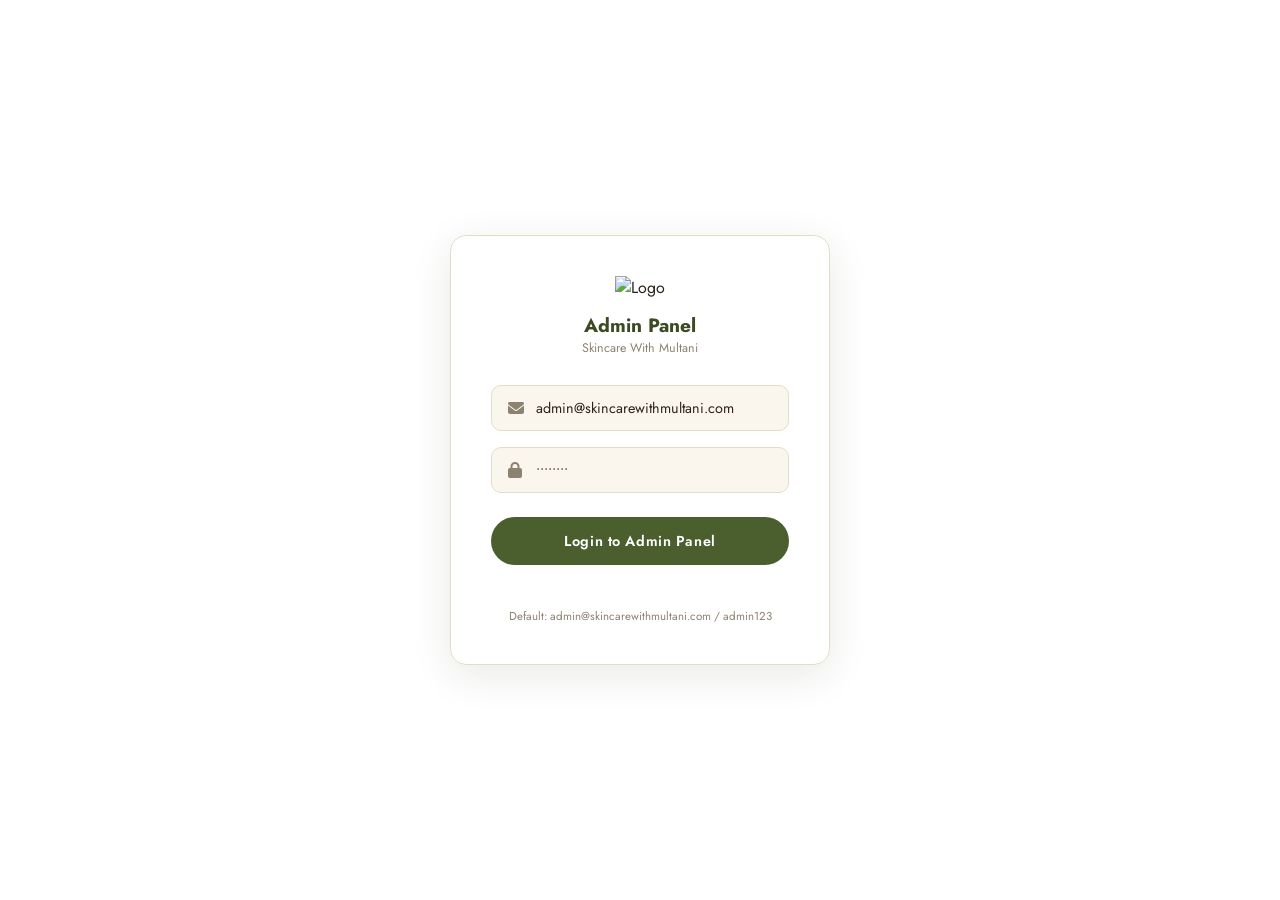
==== admin/index.html @ e287ab1e "Fix GitHub Pages structure" ====
<!DOCTYPE html>
<html lang="en">
<head>
<meta charset="UTF-8"/>
<meta name="viewport" content="width=device-width,initial-scale=1.0"/>
<title>Admin Panel — Skincare With Multani</title>
<link rel="preconnect" href="https://fonts.googleapis.com"/>
<link href="https://fonts.googleapis.com/css2?family=Jost:wght@300;400;500;600;700&display=swap" rel="stylesheet"/>
<link rel="stylesheet" href="https://cdnjs.cloudflare.com/ajax/libs/font-awesome/6.5.0/css/all.min.css"/>
<style>
*,*::before,*::after{box-sizing:border-box;margin:0;padding:0}
body{font-family:'Jost',sans-serif;background:#F5F5F0;color:#2B2417;min-height:100vh}
a{text-decoration:none;color:inherit}
button{cursor:pointer;font-family:inherit;border:none;background:none}

/* ── LOGIN ── */
.login-screen{position:fixed;inset:0;background:#fff;display:flex;align-items:center;justify-content:center;z-index:9999}
.login-box{width:380px;padding:2.5rem;border:1px solid #E5DCC6;border-radius:16px;box-shadow:0 10px 40px rgba(43,36,23,.1)}
.login-logo{text-align:center;margin-bottom:1.75rem}
.login-logo img{width:80px;margin:0 auto .75rem}
.login-logo h2{font-size:1.2rem;color:#3A4A22}
.login-logo p{font-size:.78rem;color:#8C8270}
.login-field{display:flex;align-items:center;gap:.75rem;border:1.5px solid #E5DCC6;border-radius:10px;padding:.75rem 1rem;background:#FAF6EE;margin-bottom:1rem}
.login-field i{color:#8C8270;width:16px}
.login-field input{border:none;background:none;flex:1;font-size:.9rem;font-family:inherit;outline:none;color:#2B2417}
.login-btn{width:100%;padding:.9rem;background:#4B5E2E;color:#fff;border-radius:99px;font-size:.9rem;font-weight:600;letter-spacing:.04em;margin-top:.5rem}
.login-btn:hover{background:#3A4A22}
.login-err{font-size:.78rem;color:#C0584B;text-align:center;margin-top:.5rem;min-height:1.2rem}

/* ── LAYOUT ── */
.admin-wrap{display:none;min-height:100vh}
.admin-wrap.show{display:flex}
.sidebar{width:240px;background:#3A4A22;min-height:100vh;display:flex;flex-direction:column;flex-shrink:0}
.sidebar-brand{padding:1.5rem 1.25rem;border-bottom:1px solid rgba(255,255,255,.1)}
.sidebar-brand img{
    width:70px;
    height:70px;
    object-fit:contain;
    margin-bottom:.5rem;
    background:#fff;
    border-radius:10px;
    filter:none !important;
    opacity:1 !important;
    display:block;
}
.sidebar-brand span{display:block;font-size:.9rem;font-weight:700;color:#fff;letter-spacing:.04em}
.sidebar-brand small{font-size:.65rem;color:rgba(255,255,255,.5);letter-spacing:.12em}
.sidebar-nav{flex:1;padding:1rem 0}
.nav-item{display:flex;align-items:center;gap:.75rem;padding:.8rem 1.25rem;font-size:.85rem;font-weight:500;color:rgba(255,255,255,.7);cursor:pointer;transition:.2s;border-left:3px solid transparent}
.nav-item:hover{background:rgba(255,255,255,.06);color:#fff}
.nav-item.active{background:rgba(255,255,255,.1);color:#fff;border-left-color:#D8B978}
.nav-item i{width:18px;text-align:center;font-size:.9rem}
.sidebar-footer{padding:1rem 1.25rem;border-top:1px solid rgba(255,255,255,.1)}
.logout-btn{display:flex;align-items:center;gap:.6rem;font-size:.82rem;color:rgba(255,255,255,.6);cursor:pointer}
.logout-btn:hover{color:#fff}

/* ── MAIN ── */
.main-area{flex:1;display:flex;flex-direction:column;overflow:hidden}
.topbar-admin{background:#fff;padding:.9rem 1.75rem;border-bottom:1px solid #E5DCC6;display:flex;align-items:center;justify-content:space-between}
.topbar-admin h1{font-size:1.1rem;font-weight:600;color:#2B2417}
.topbar-right{display:flex;align-items:center;gap:1rem;font-size:.82rem;color:#8C8270}
.content{flex:1;padding:1.75rem;overflow-y:auto}

/* ── STATS CARDS ── */
.stats-grid{display:grid;grid-template-columns:repeat(4,1fr);gap:1rem;margin-bottom:1.75rem}
.stat-card{background:#fff;border-radius:12px;padding:1.25rem 1.5rem;border:1px solid #E5DCC6;display:flex;align-items:center;gap:1rem}
.stat-icon{width:48px;height:48px;border-radius:10px;display:flex;align-items:center;justify-content:center;font-size:1.1rem;flex-shrink:0}
.stat-icon.orders{background:rgba(75,94,46,.12);color:#4B5E2E}
.stat-icon.revenue{background:rgba(216,185,120,.2);color:#9E7A3F}
.stat-icon.users{background:rgba(59,130,246,.1);color:#3B82F6}
.stat-icon.contacts{background:rgba(239,68,68,.1);color:#EF4444}
.stat-num{font-size:1.6rem;font-weight:700;color:#2B2417;line-height:1}
.stat-label{font-size:.74rem;color:#8C8270;margin-top:.2rem}

/* ── SECTION CARD ── */
.section-card{background:#fff;border-radius:12px;border:1px solid #E5DCC6;margin-bottom:1.5rem;overflow:hidden}
.section-card-header{padding:1rem 1.5rem;border-bottom:1px solid #E5DCC6;display:flex;align-items:center;justify-content:space-between}
.section-card-header h3{font-size:.95rem;font-weight:600;color:#2B2417;display:flex;align-items:center;gap:.5rem}
.section-card-header h3 i{color:#4B5E2E}
.badge{display:inline-flex;align-items:center;justify-content:center;padding:.2rem .6rem;border-radius:99px;font-size:.7rem;font-weight:700}
.badge-new{background:rgba(239,68,68,.1);color:#EF4444}
.badge-placed{background:rgba(59,130,246,.1);color:#3B82F6}
.badge-confirmed{background:rgba(234,179,8,.1);color:#B45309}
.badge-dispatched{background:rgba(139,92,246,.1);color:#7C3AED}
.badge-delivered{background:rgba(75,94,46,.12);color:#4B5E2E}
.badge-cancelled{background:rgba(239,68,68,.1);color:#EF4444}
.badge-pending{background:rgba(234,179,8,.1);color:#B45309}
.badge-paid{background:rgba(75,94,46,.12);color:#4B5E2E}
.badge-approved{background:rgba(75,94,46,.12);color:#4B5E2E}
.badge-rejected{background:rgba(239,68,68,.1);color:#EF4444}
.badge-cod{background:#E5DCC6;color:#5C5343}

/* ── TABLE ── */
.table-wrap{overflow-x:auto}
table{width:100%;border-collapse:collapse}
th{padding:.75rem 1rem;font-size:.74rem;font-weight:600;text-align:left;color:#8C8270;text-transform:uppercase;letter-spacing:.06em;background:#FAFAF7;border-bottom:1px solid #E5DCC6}
td{padding:.85rem 1rem;font-size:.84rem;color:#2B2417;border-bottom:1px solid #F0EDE4;vertical-align:middle}
tr:last-child td{border-bottom:none}
tr:hover td{background:#FAFAF7}
.td-muted{color:#8C8270;font-size:.78rem}
.action-btn{padding:.35rem .75rem;border-radius:6px;font-size:.72rem;font-weight:600;cursor:pointer;border:1px solid transparent;transition:.2s}
.action-btn.confirm{background:rgba(75,94,46,.1);color:#4B5E2E;border-color:rgba(75,94,46,.2)}
.action-btn.dispatch{background:rgba(139,92,246,.1);color:#7C3AED;border-color:rgba(139,92,246,.2)}
.action-btn.deliver{background:rgba(75,94,46,.12);color:#4B5E2E}
.action-btn.cancel{background:rgba(239,68,68,.08);color:#EF4444;border-color:rgba(239,68,68,.2)}
.action-btn.approve{background:rgba(75,94,46,.1);color:#4B5E2E}
.action-btn.reject{background:rgba(239,68,68,.08);color:#EF4444}
.action-btn:hover{opacity:.8}

/* ── TABS ── */
.admin-tabs{display:flex;gap:.5rem;padding:1rem 1.5rem;border-bottom:1px solid #E5DCC6}
.admin-tab{padding:.5rem 1rem;border-radius:6px;font-size:.8rem;font-weight:600;color:#8C8270;cursor:pointer;transition:.2s}
.admin-tab.active{background:#4B5E2E;color:#fff}

/* ── LOADING / EMPTY ── */
.loading-row td{text-align:center;color:#8C8270;padding:2rem}
.empty-state{text-align:center;padding:3rem;color:#8C8270}
.empty-state i{font-size:2.5rem;margin-bottom:.75rem;color:#E5DCC6;display:block}
.refresh-btn{display:flex;align-items:center;gap:.4rem;font-size:.78rem;font-weight:600;color:#4B5E2E;padding:.4rem .85rem;border-radius:6px;border:1px solid rgba(75,94,46,.25);cursor:pointer}
.refresh-btn:hover{background:rgba(75,94,46,.06)}
</style>
</head>
<body>

<!-- LOGIN -->
<div class="login-screen" id="loginScreen">
  <div class="login-box">
    <div class="login-logo">
      <img src="../images/my_.png" alt="Logo">
      <h2>Admin Panel</h2>
      <p>Skincare With Multani</p>
    </div>
    <div class="login-field"><i class="fas fa-envelope"></i><input type="email" id="adminEmail" placeholder="Admin Email" value="admin@skincarewithmultani.com"/></div>
    <div class="login-field"><i class="fas fa-lock"></i><input type="password" id="adminPassword" placeholder="Password" value="admin123"/></div>
    <button class="login-btn" id="adminLoginBtn">Login to Admin Panel</button>
    <p class="login-err" id="loginErr"></p>
    <p style="font-size:.72rem;color:#8C8270;text-align:center;margin-top:1rem">Default: admin@skincarewithmultani.com / admin123</p>
  </div>
</div>

<!-- ADMIN WRAP -->
<div class="admin-wrap" id="adminWrap">
  <!-- Sidebar -->
  <aside class="sidebar">
    <div class="sidebar-brand">
      <img src="../images/my_.png" alt="Logo">
      <span>SKINCARE</span>
      <small>WITH MULTANI — ADMIN</small>
    </div>
    <nav class="sidebar-nav">
      <div class="nav-item active" data-page="dashboard"><i class="fas fa-chart-pie"></i> Dashboard</div>
      <div class="nav-item" data-page="orders"><i class="fas fa-shopping-bag"></i> Orders</div>
      <div class="nav-item" data-page="contacts"><i class="fas fa-envelope"></i> Inquiries</div>
      <div class="nav-item" data-page="reviews"><i class="fas fa-star"></i> Reviews</div>
      <div class="nav-item" data-page="users"><i class="fas fa-users"></i> Customers</div>
      <div class="nav-item" data-page="newsletter"><i class="fas fa-paper-plane"></i> Newsletter</div>
    </nav>
    <div class="sidebar-footer">
      <div class="logout-btn" id="adminLogout"><i class="fas fa-sign-out-alt"></i> Logout</div>
    </div>
  </aside>

  <!-- Main -->
  <div class="main-area">
    <div class="topbar-admin">
      <h1 id="pageTitle">Dashboard</h1>
      <div class="topbar-right">
        <span id="adminTime"></span>
        <span><i class="fas fa-circle" style="color:#22C55E;font-size:.5rem"></i> Live</span>
      </div>
    </div>
    <div class="content" id="mainContent">
      <!-- Pages rendered here -->
    </div>
  </div>
</div>

<script>
const API = "http://127.0.0.1:5000/api";
let adminToken = sessionStorage.getItem("admin_token") || null;

// ── TIME ──────────────────────────────────────────────────────────
function updateTime() {
  const el = document.getElementById("adminTime");
  if (el) el.textContent = new Date().toLocaleString("en-IN");
}
setInterval(updateTime, 1000); updateTime();

// ── ADMIN LOGIN ───────────────────────────────────────────────────
document.getElementById("adminLoginBtn").addEventListener("click", async () => {
  const email = document.getElementById("adminEmail").value;
  const pass  = document.getElementById("adminPassword").value;
  const err   = document.getElementById("loginErr");
  const btn   = document.getElementById("adminLoginBtn");
  btn.textContent = "Logging in..."; btn.disabled = true;

  try {
    const res  = await fetch(`${API}/users/login`, {
      method:"POST", headers:{"Content-Type":"application/json"},
      body: JSON.stringify({ email, password: pass })
    });
    const json = await res.json();
    if (json.success) {
      adminToken = json.token;
      sessionStorage.setItem("admin_token", adminToken);
      document.getElementById("loginScreen").style.display = "none";
      document.getElementById("adminWrap").classList.add("show");
      loadPage("dashboard");
    } else {
      err.textContent = json.message || "Login failed";
    }
  } catch {
    // Fallback for demo — allow admin login without server
    if (email.includes("admin") && pass === "admin123") {
      adminToken = "demo_admin";
      document.getElementById("loginScreen").style.display = "none";
      document.getElementById("adminWrap").classList.add("show");
      loadPage("dashboard");
    } else {
      err.textContent = "Invalid credentials";
    }
  }
  btn.textContent = "Login to Admin Panel"; btn.disabled = false;
});

// ── LOGOUT ────────────────────────────────────────────────────────
document.getElementById("adminLogout").addEventListener("click", () => {
  sessionStorage.removeItem("admin_token");
  adminToken = null;
  document.getElementById("adminWrap").classList.remove("show");
  document.getElementById("loginScreen").style.display = "flex";
});

// ── NAV ───────────────────────────────────────────────────────────
document.querySelectorAll(".nav-item").forEach(item => {
  item.addEventListener("click", () => {
    document.querySelectorAll(".nav-item").forEach(n => n.classList.remove("active"));
    item.classList.add("active");
    const page = item.dataset.page;
    document.getElementById("pageTitle").textContent = item.textContent.trim();
    loadPage(page);
  });
});

// ── LOAD PAGE ─────────────────────────────────────────────────────
function loadPage(page) {
  const c = document.getElementById("mainContent");
  c.innerHTML = `<div class="empty-state"><i class="fas fa-spinner fa-spin"></i><p>Loading...</p></div>`;
  setTimeout(() => {
    if      (page==="dashboard")  renderDashboard();
    else if (page==="orders")     renderOrders();
    else if (page==="contacts")   renderContacts();
    else if (page==="reviews")    renderReviews();
    else if (page==="users")      renderUsers();
    else if (page==="newsletter") renderNewsletter();
  }, 300);
}

// ── FETCH HELPER ──────────────────────────────────────────────────
async function apiFetch(url) {
  try {
    const res  = await fetch(url, { headers:{"Authorization":"Bearer "+adminToken} });
    const json = await res.json();
    return json.success ? json : null;
  } catch { return null; }
}

// ── DASHBOARD ─────────────────────────────────────────────────────
async function renderDashboard() {
  const [orders, contacts, users, reviews] = await Promise.all([
    apiFetch(`${API}/orders/`),
    apiFetch(`${API}/contact/`),
    apiFetch(`${API}/users/all`),
    apiFetch(`${API}/reviews/all`),
  ]);

  const totalOrders   = orders?.count   || 0;
  const totalContacts = contacts?.count || 0;
  const totalUsers    = users?.count    || 0;
  const pendingReviews= (reviews?.data||[]).filter(r=>r.status==="pending").length;
  const revenue       = (orders?.data||[]).reduce((s,o)=>s+(o.total_amount||0),0);
  const newOrders     = (orders?.data||[]).filter(o=>o.order_status==="placed").length;

  document.getElementById("mainContent").innerHTML = `
    <div class="stats-grid">
      <div class="stat-card"><div class="stat-icon orders"><i class="fas fa-shopping-bag"></i></div><div><div class="stat-num">${totalOrders}</div><div class="stat-label">Total Orders</div></div></div>
      <div class="stat-card"><div class="stat-icon revenue"><i class="fas fa-rupee-sign"></i></div><div><div class="stat-num">₹${revenue.toLocaleString()}</div><div class="stat-label">Total Revenue</div></div></div>
      <div class="stat-card"><div class="stat-icon users"><i class="fas fa-users"></i></div><div><div class="stat-num">${totalUsers}</div><div class="stat-label">Registered Users</div></div></div>
      <div class="stat-card"><div class="stat-icon contacts"><i class="fas fa-envelope"></i></div><div><div class="stat-num">${totalContacts}</div><div class="stat-label">Inquiries</div></div></div>
    </div>

    <div style="display:grid;grid-template-columns:1fr 1fr;gap:1.25rem">
      <div class="section-card">
        <div class="section-card-header"><h3><i class="fas fa-shopping-bag"></i> Recent Orders</h3><button class="refresh-btn" onclick="loadPage('orders')"><i class="fas fa-arrow-right"></i> View All</button></div>
        <div class="table-wrap"><table>
          <thead><tr><th>Customer</th><th>Items</th><th>Total</th><th>Payment</th><th>Status</th></tr></thead>
          <tbody>${(orders?.data||[]).slice(0,5).map(o=>`
            <tr>
              <td><strong>${o.customer?.name||"N/A"}</strong><div class="td-muted">${o.customer?.phone||""}</div></td>
              <td>${(o.items||[]).length} item(s)</td>
              <td><strong>₹${o.total_amount||0}</strong></td>
              <td><span class="badge badge-${(o.payment_method||"cod").toLowerCase()}">${o.payment_method||"COD"}</span></td>
              <td><span class="badge badge-${o.order_status}">${o.order_status}</span></td>
            </tr>`).join("") || `<tr><td colspan="5" style="text-align:center;color:#8C8270;padding:1.5rem">No orders yet</td></tr>`}
          </tbody>
        </table></div>
      </div>
      <div class="section-card">
        <div class="section-card-header"><h3><i class="fas fa-envelope"></i> Recent Inquiries</h3><button class="refresh-btn" onclick="loadPage('contacts')"><i class="fas fa-arrow-right"></i> View All</button></div>
        <div class="table-wrap"><table>
          <thead><tr><th>Name</th><th>Type</th><th>Date</th></tr></thead>
          <tbody>${(contacts?.data||[]).slice(0,5).map(c=>`
            <tr>
              <td><strong>${c.name}</strong><div class="td-muted">${c.email}</div></td>
              <td>${c.inquiry_type||"General"}</td>
              <td class="td-muted">${c.created_at||""}</td>
            </tr>`).join("") || `<tr><td colspan="3" style="text-align:center;color:#8C8270;padding:1.5rem">No inquiries yet</td></tr>`}
          </tbody>
        </table></div>
      </div>
    </div>
  `;
}

// ── ORDERS ────────────────────────────────────────────────────────
async function renderOrders(filter="all") {
  const url = filter==="all" ? `${API}/orders/` : `${API}/orders/?status=${filter}`;
  const res = await apiFetch(url);
  const orders = res?.data || [];

  document.getElementById("mainContent").innerHTML = `
    <div class="section-card">
      <div class="section-card-header">
        <h3><i class="fas fa-shopping-bag"></i> All Orders (${orders.length})</h3>
        <button class="refresh-btn" onclick="renderOrders()"><i class="fas fa-sync"></i> Refresh</button>
      </div>
      <div class="admin-tabs">
        ${["all","placed","confirmed","dispatched","delivered","cancelled"].map(s=>`
          <div class="admin-tab ${filter===s?"active":""}" onclick="renderOrders('${s}')">${s.charAt(0).toUpperCase()+s.slice(1)}</div>
        `).join("")}
      </div>
      <div class="table-wrap"><table>
        <thead><tr><th>Order ID</th><th>Customer</th><th>Items</th><th>Total</th><th>Payment</th><th>Status</th><th>Date</th><th>Actions</th></tr></thead>
        <tbody>${orders.length===0 ? `<tr><td colspan="8" style="text-align:center;color:#8C8270;padding:2rem">No orders found</td></tr>` :
          orders.map(o=>`
            <tr>
              <td class="td-muted" style="font-size:.72rem">${o._id}</td>
              <td><strong>${o.customer?.name||"N/A"}</strong><div class="td-muted">${o.customer?.phone||""}</div><div class="td-muted">${o.customer?.address||""}</div></td>
              <td>${(o.items||[]).map(i=>`<div style="font-size:.78rem">${i.product_name} (${i.weight}) ×${i.qty}</div>`).join("")}</td>
              <td><strong>₹${o.total_amount||0}</strong><div class="td-muted">Del: ₹${o.delivery_charge||0}</div></td>
              <td>
                <span class="badge badge-${(o.payment_method||"cod").toLowerCase()}">${o.payment_method||"COD"}</span>
                <div class="td-muted">${o.payment_status||"pending"}</div>
                ${o.upi_ref?`<div class="td-muted" style="font-size:.7rem">Ref: ${o.upi_ref}</div>`:""}
              </td>
              <td><span class="badge badge-${o.order_status}">${o.order_status}</span></td>
              <td class="td-muted">${o.created_at||""}</td>
              <td style="white-space:nowrap">
                ${o.order_status==="placed"    ?`<button class="action-btn confirm"   onclick="updateOrder('${o._id}','confirmed')">Confirm</button>`:""}
                ${o.order_status==="confirmed" ?`<button class="action-btn dispatch"  onclick="updateOrder('${o._id}','dispatched')">Dispatch</button>`:""}
                ${o.order_status==="dispatched"?`<button class="action-btn deliver"   onclick="updateOrder('${o._id}','delivered')">Delivered</button>`:""}
                ${!["delivered","cancelled"].includes(o.order_status)?`<button class="action-btn cancel" onclick="updateOrder('${o._id}','cancelled')">Cancel</button>`:""}
              </td>
            </tr>`).join("")}
        </tbody>
      </table></div>
    </div>`;
}

async function updateOrder(id, status) {
  if (!confirm(`Update order to "${status}"?`)) return;
  try {
    const res  = await fetch(`${API}/orders/${id}/status`, {
      method:"PATCH", headers:{"Content-Type":"application/json","Authorization":"Bearer "+adminToken},
      body: JSON.stringify({order_status:status})
    });
    const json = await res.json();
    if (json.success) { alert("✅ " + json.message); renderOrders(); }
  } catch { alert("Error updating order"); }
}

// ── CONTACTS ──────────────────────────────────────────────────────
async function renderContacts() {
  const res      = await apiFetch(`${API}/contact/`);
  const contacts = res?.data || [];
  document.getElementById("mainContent").innerHTML = `
    <div class="section-card">
      <div class="section-card-header">
        <h3><i class="fas fa-envelope"></i> Customer Inquiries (${contacts.length})</h3>
        <button class="refresh-btn" onclick="renderContacts()"><i class="fas fa-sync"></i> Refresh</button>
      </div>
      <div class="table-wrap"><table>
        <thead><tr><th>Name</th><th>Email</th><th>Phone</th><th>Type</th><th>Message</th><th>Date</th></tr></thead>
        <tbody>${contacts.length===0?`<tr><td colspan="6" style="text-align:center;color:#8C8270;padding:2rem">No inquiries yet</td></tr>`:
          contacts.map(c=>`<tr>
            <td><strong>${c.name}</strong></td>
            <td class="td-muted">${c.email}</td>
            <td class="td-muted">${c.phone||"-"}</td>
            <td>${c.inquiry_type||"General"}</td>
            <td style="max-width:250px;font-size:.8rem">${c.message}</td>
            <td class="td-muted">${c.created_at||""}</td>
          </tr>`).join("")}
        </tbody>
      </table></div>
    </div>`;
}

// ── REVIEWS ───────────────────────────────────────────────────────
async function renderReviews(filter="all") {
  const res     = await apiFetch(`${API}/reviews/all`);
  let reviews   = res?.data || [];
  if (filter !== "all") reviews = reviews.filter(r=>r.status===filter);
  document.getElementById("mainContent").innerHTML = `
    <div class="section-card">
      <div class="section-card-header">
        <h3><i class="fas fa-star"></i> Customer Reviews (${reviews.length})</h3>
        <button class="refresh-btn" onclick="renderReviews()"><i class="fas fa-sync"></i> Refresh</button>
      </div>
      <div class="admin-tabs">
        ${["all","pending","approved","rejected"].map(s=>`
          <div class="admin-tab ${filter===s?"active":""}" onclick="renderReviews('${s}')">${s.charAt(0).toUpperCase()+s.slice(1)}</div>
        `).join("")}
      </div>
      <div class="table-wrap"><table>
        <thead><tr><th>Name</th><th>Location</th><th>Rating</th><th>Review</th><th>Status</th><th>Date</th><th>Actions</th></tr></thead>
        <tbody>${reviews.length===0?`<tr><td colspan="7" style="text-align:center;color:#8C8270;padding:2rem">No reviews found</td></tr>`:
          reviews.map(r=>`<tr>
            <td><strong>${r.name}</strong></td>
            <td class="td-muted">${r.location||"-"}</td>
            <td>${"★".repeat(r.rating)}</td>
            <td style="max-width:280px;font-size:.82rem">${r.review}</td>
            <td><span class="badge badge-${r.status}">${r.status}</span></td>
            <td class="td-muted">${r.created_at||""}</td>
            <td style="white-space:nowrap">
              ${r.status!=="approved"?`<button class="action-btn approve" onclick="updateReview('${r._id}','approved')">Approve</button>`:""}
              ${r.status!=="rejected"?`<button class="action-btn reject"  onclick="updateReview('${r._id}','rejected')">Reject</button>`:""}
            </td>
          </tr>`).join("")}
        </tbody>
      </table></div>
    </div>`;
}

async function updateReview(id, status) {
  try {
    const res  = await fetch(`${API}/reviews/${id}/status`, {
      method:"PATCH", headers:{"Content-Type":"application/json","Authorization":"Bearer "+adminToken},
      body: JSON.stringify({status})
    });
    const json = await res.json();
    if (json.success) renderReviews();
  } catch { alert("Error updating review"); }
}

// ── USERS ─────────────────────────────────────────────────────────
async function renderUsers() {
  const res   = await apiFetch(`${API}/users/all`);
  const users = res?.data || [];
  document.getElementById("mainContent").innerHTML = `
    <div class="section-card">
      <div class="section-card-header">
        <h3><i class="fas fa-users"></i> Registered Customers (${users.length})</h3>
        <button class="refresh-btn" onclick="renderUsers()"><i class="fas fa-sync"></i> Refresh</button>
      </div>
      <div class="table-wrap"><table>
        <thead><tr><th>Name</th><th>Email</th><th>Phone</th><th>Role</th><th>Joined</th></tr></thead>
        <tbody>${users.length===0?`<tr><td colspan="5" style="text-align:center;color:#8C8270;padding:2rem">No users yet</td></tr>`:
          users.map(u=>`<tr>
            <td><strong>${u.name}</strong></td>
            <td class="td-muted">${u.email}</td>
            <td class="td-muted">${u.phone||"-"}</td>
            <td><span class="badge ${u.role==="admin"?"badge-approved":"badge-cod"}">${u.role}</span></td>
            <td class="td-muted">${u.created_at||""}</td>
          </tr>`).join("")}
        </tbody>
      </table></div>
    </div>`;
}

// ── NEWSLETTER ────────────────────────────────────────────────────
async function renderNewsletter() {
  const res  = await apiFetch(`${API}/newsletter/`);
  const subs = res?.data || [];
  document.getElementById("mainContent").innerHTML = `
    <div class="section-card">
      <div class="section-card-header">
        <h3><i class="fas fa-paper-plane"></i> Newsletter Subscribers (${subs.length})</h3>
        <button class="refresh-btn" onclick="renderNewsletter()"><i class="fas fa-sync"></i> Refresh</button>
      </div>
      <div class="table-wrap"><table>
        <thead><tr><th>#</th><th>Email</th><th>Subscribed On</th></tr></thead>
        <tbody>${subs.length===0?`<tr><td colspan="3" style="text-align:center;color:#8C8270;padding:2rem">No subscribers yet</td></tr>`:
          subs.map((s,i)=>`<tr>
            <td class="td-muted">${i+1}</td>
            <td>${s.email}</td>
            <td class="td-muted">${s.subscribed_at ? new Date(s.subscribed_at).toLocaleDateString("en-IN") : "-"}</td>
          </tr>`).join("")}
        </tbody>
      </table></div>
    </div>`;
}

// ── AUTO LOGIN if token exists ────────────────────────────────────
if (adminToken) {
  document.getElementById("loginScreen").style.display = "none";
  document.getElementById("adminWrap").classList.add("show");
  loadPage("dashboard");
}
</script>
</body>
</html>
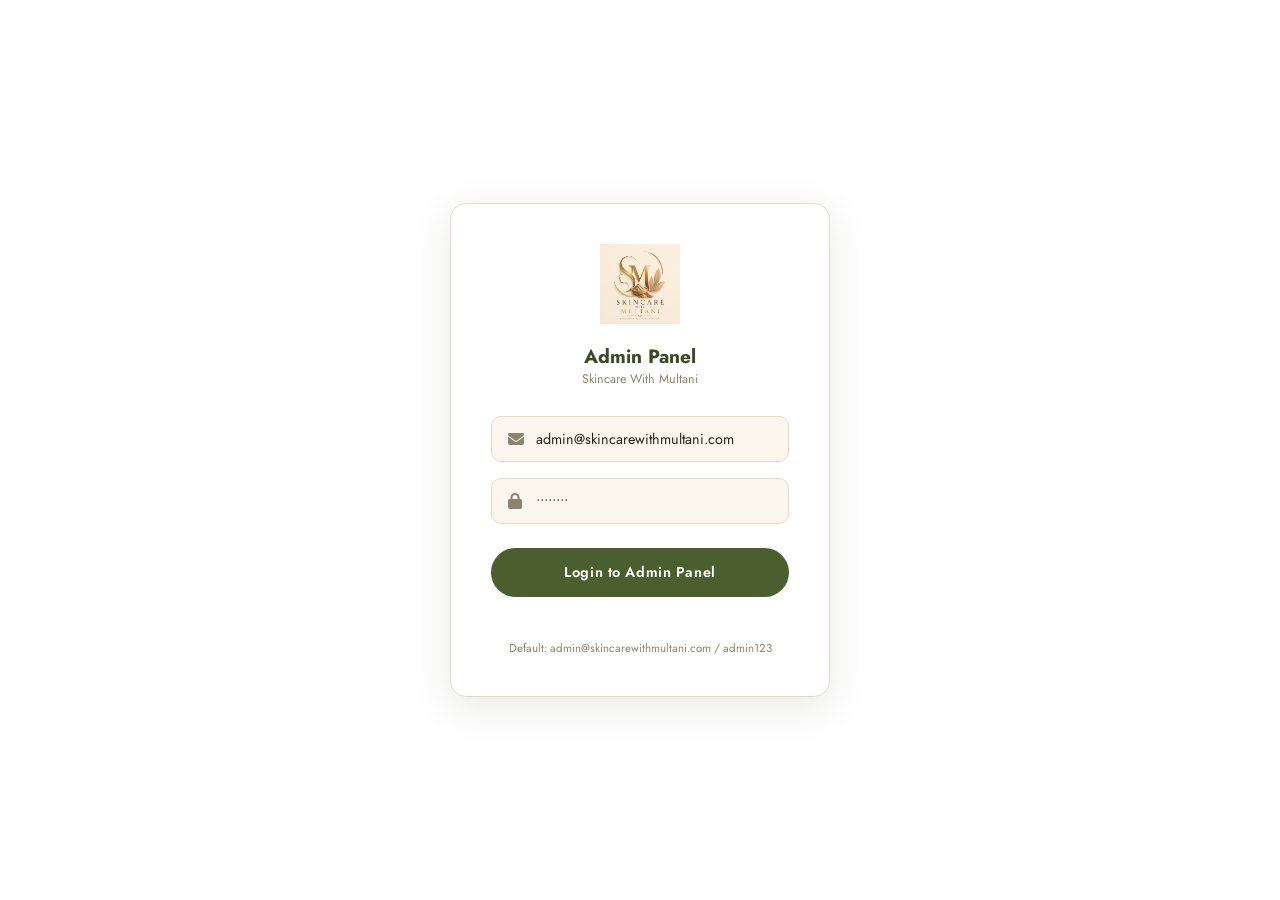
==== commit 76bf6ce3: "Fix production API URL" ====
--- a/admin/index.html
+++ b/admin/index.html
@@ -176,7 +176,7 @@
 </div>
 
 <script>
-const API = "http://127.0.0.1:5000/api";
+const API = "/api";
 let adminToken = sessionStorage.getItem("admin_token") || null;
 
 // ── TIME ──────────────────────────────────────────────────────────
